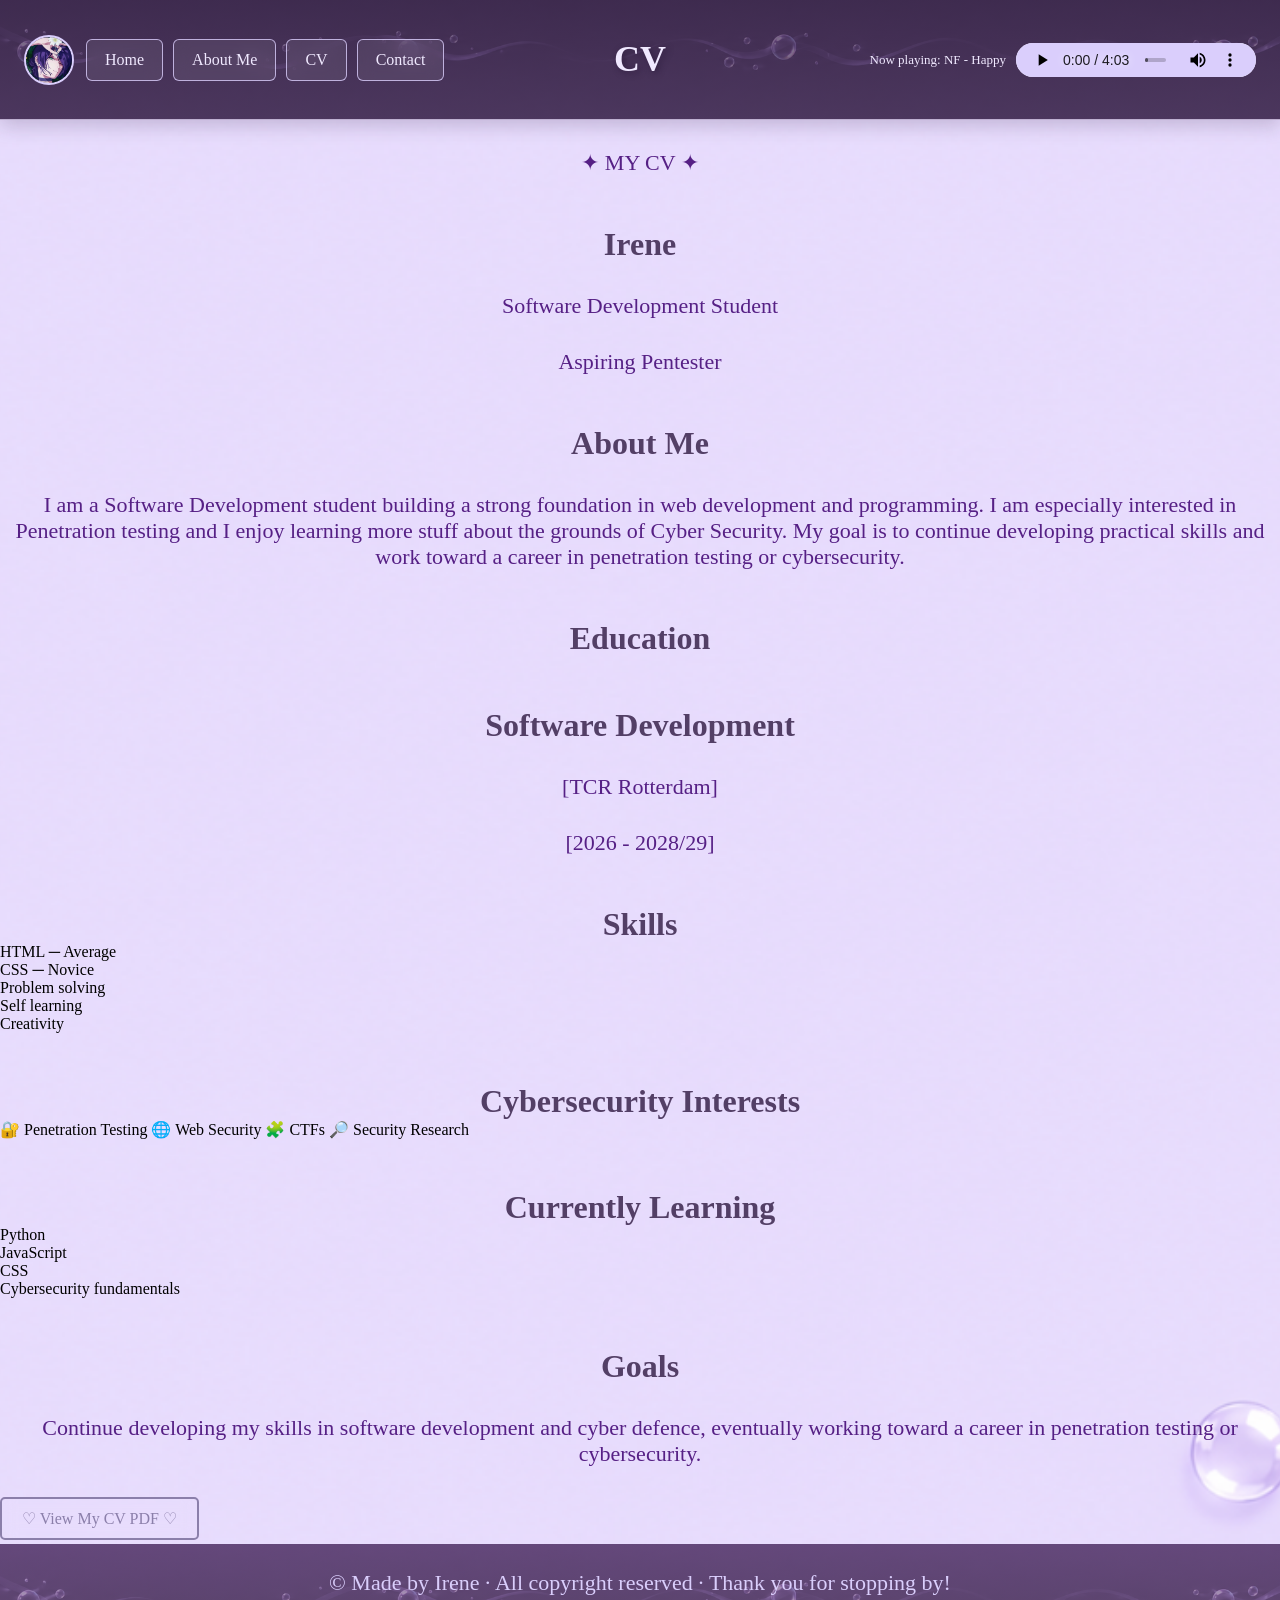
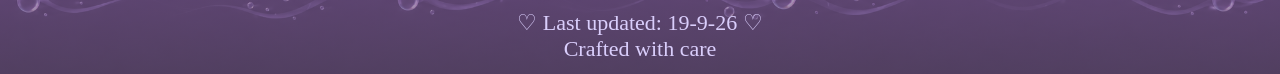
==== HTML/CV.html @ 509fbcf4 "first commit" ====
<!DOCTYPE html>
<html lang="en">
<head>
    <meta charset="UTF-8">
    <meta name="viewport" content="width=device-width, initial-scale=1.0">
    <title>CV</title>
    <link rel="stylesheet" href="../CSS/Who-am-i.css">
</head>
<body>
 <header class="site-header">
    <div class="header-nav">
      <a href="../HTML/Index.html" class="site-logo"><img src="../Other/rezepfp.jpg" alt="Irene home"></a>
      <nav>
        <a href="../HTML/Index.html" class="btn" id="home-btn">Home</a>
        <a href="../HTML/Who-am-i.html" class="btn" id="about-btn">About Me</a>
        <a href="../HTML/CV.html" class="btn" id="CV-btn">CV</a>
        <a href="../HTML/Contact.html" class="btn" id="contact-btn">Contact</a>
      </nav>
    </div>
    <h1 class="header-title">CV</h1>
    <div class="music-header">
      <h5>Now playing: NF - Happy</h5>
      <div class="audio-player">
        <audio src="../Other/NF - HAPPY (Lyrics).mp3" controls></audio>
      </div>
    </div>
 </header>
 <main class="cv-page">
   <section class="cv-hero">
     <p class="cv-kicker">✦ MY CV ✦</p>
     <h2>Irene</h2>
     <p class="cv-role">Software Development Student</p>
     <p class="cv-role">Aspiring Pentester</p>
   </section>

   <section class="cv-section">
     <h2>About Me</h2>
     <p class="cv-copy">I am a Software Development student building a strong foundation in web development and programming. 
        I am especially interested in Penetration testing and I enjoy learning more stuff about the grounds of Cyber Security.
         My goal is to continue developing practical skills and work toward a career in penetration testing or cybersecurity.
      </p>
   </section>

   <section class="cv-columns cv-section">
     <div>
       <h2>Education</h2>
       <h3>Software Development</h3>
       <p>[TCR Rotterdam]</p>
       <p>[2026 - 2028/29]</p>
     </div>
     <div>
       <h2>Skills</h2>
       <ul class="cv-list">
         <li>HTML ─ Average </li>
         <li>CSS ─ Novice</li>
         <li>Problem solving</li>
         <li>Self learning</li>
         <li>Creativity</li>
       </ul>
     </div>
   </section>

   <section class="cv-section">
     <h2>Cybersecurity Interests</h2>
     <div class="interest-grid">
       <span>🔐 Penetration Testing</span>
       <span>🌐 Web Security</span>
       <span>🧩 CTFs</span>
       <span>🔎 Security Research</span>
     </div>
   </section>

   <section class="cv-section">
     <h2>Currently Learning</h2>
     <ul class="cv-list learning-list">
       <li>Python</li>
       <li>JavaScript</li>
       <li>CSS</li>
       <li>Cybersecurity fundamentals</li>
     </ul>
   </section>

   <section class="cv-section">
     <h2>Goals</h2>
     <p class="cv-copy">Continue developing my skills in software development and cyber defence, eventually working toward a career in penetration testing or cybersecurity.</p>
   </section>

   <div class="cv-action">
     <a class="btn" href="Irene CV.pdf" target="_blank">♡ View My CV PDF ♡</a>
   </div>
 </main>
 <footer class="footer">
    <br><br><br><p>© Made by Irene · All copyright reserved · Thank you for stopping by!</p>
    <p>♡ Last updated: 19-9-26 ♡</p><br>
    <p>Crafted with care</p>
  </footer>
</body>
</html>
---- CSS/Who-am-i.css ----
* {
  margin: 0;
  padding: 0;
}

body {
  display: flex;
  flex-direction: column;
 font-family: cambria, cochin, georgia, times, 'times new roman', serif;
  background-image: url('../Other/Bubble2.png');
  background-position: center;
  background-repeat: no-repeat;
  min-height: 100vh;
  background-size: cover;
}

h1 {
  color: rgb(128, 108, 146);
  font-size: 55px;
  animation: fadeIn 3s ease-in-out both;
  text-align: center;
  margin-top: auto;
}

blockquote {
  font-size: 28px;
  color: rgb(83, 63, 102);
  text-align: center;
  margin-top: 50px;
  font-family: 'Segoe UI', Tahoma, Geneva, Verdana, sans-serif;
}

h2 {
  color: rgb(83, 63, 102);
  text-align: center;
  margin-top: 50px;
  font-family: Cambria, Cochin, Georgia, Times, 'Times New Roman', serif;
  font-size: 32px;
}

p {
  color: rgb(86, 32, 133);
  font-family: Cambria, Cochin, Georgia, Times, 'Times New Roman', serif;
  font-size: 22px;
  text-align: center;
  margin-top: 30px;
  margin-bottom: 30px;
}

h3 {
  color: rgb(83, 63, 102);
  text-align: center;
  margin-top: 50px;
  font-family: Cambria, Cochin, Georgia, Times, 'Times New Roman', serif;
  font-size: 32px;
}

ol {
  color: rgb(83, 32, 133);
  font-family: Cambria, Cochin, Georgia, Times, 'Times New Roman', serif;
  font-size: 24px;
  text-align: center;
  margin-top: 50px;
  margin-bottom: 50px;
}

.site-header {
  display: grid;
  grid-template-columns: 1fr auto 1fr;
  align-items: center;
  padding: 20px;
  background-image:linear-gradient(rgba(110, 85, 129, 0.65), rgba(120, 93, 141, 0.65)), url('../Other/bubbleheader3.png');
  background-position: center;
  background-repeat: no-repeat;
  background-size: cover;
}
.site-header h1 {
	grid-column: 2;
  text-align: center;
  color: #8b7faa;
  margin: 0;
}
.site-header nav {
  grid-column: 3;
  justify-self: end;
  display: flex;
  gap: 10px;
}

.btn {
  display: inline-block;
  padding: 10px 20px;
  background: transparent;
  backdrop-filter: blur(8px);
  color: #8b7faa;
  text-decoration: none;
  border-radius: 5px;
  border: 2px solid #8b7faa;
  transition: color 0.4s ease;
  position: relative;
  isolation: isolate;
  overflow: hidden;
}

.btn::before {
  content: '';
  position: absolute;
  inset: 0;
  width: 0;
  background: rgb(142, 111, 163);
  z-index: -1;
  transition: width 0.4s ease;
}

.btn:hover::before {
  width: 100%;
}

.btn:hover {
  color: #693191;
}

.container {
  display: flex;
  justify-content: center;
  align-items: center;
}

.whoami-hero,
.whoami-hobbies,
.whoami-FAQ {
  width: min(90%, 1000px);
  box-sizing: border-box;
  margin: 40px auto;
  padding: 24px;
  background: rgba(255, 255, 255, 0.2);
  border-radius: 12px;
  box-shadow: 8px 0 15px -6px rgba(68, 53, 78, 0.25);
  animation: fadeIn 4s ease-in-out both;
}

.quote-banner {
  width: min(90%, 800px);
  box-sizing: border-box;
  margin: 0 auto 50px;
  padding: 24px;
  background-color: #42374b;
  color: #8b7faa;
  font-size: 24px;
  text-align: center;
  border-radius: 20px;
  animation: fadeIn 4s ease-in-out both;
}

.footer {
  margin-top: auto;
  display: grid;
  grid-template-columns: 1fr auto 1fr;
  align-items: center;
  padding: 12px;
  background-image: linear-gradient(rgba(127, 90, 155, 0.65), rgba(98, 77, 114, 0.65)), url('../Other/bubbleheader3.png');
  background-position: center;
  background-repeat: no-repeat;
  background-size: cover;
}

.footer p {
  grid-column: 2;
  text-align: center;
  color: #dacefc;
  margin: 0;
}

.music-header {
 margin-top: -74px;
margin-left: -300px;
font-family:Cambria, Cochin, Georgia, Times, 'Times New Roman', serif;
font-size: 25px;
text-align: center;
color: rgb(204, 170, 235);
}

audio::-webkit-media-controls-panel {
  background-color:#8b7faa;
  box-shadow: 8px 0 15px -6px rgba(68, 53, 78, 0.12);
}

@keyframes fadeIn {
  from {
    opacity: 0;
    transform: translateY(-40px);
  }
  to {
    opacity: 1;
    transform: translateY(0);
  }
}

.site-header {
  box-sizing: border-box;
  display: grid;
  grid-template-columns: minmax(0, 1fr) auto minmax(0, 1fr);
  align-items: center;
  gap: 12px 16px;
  width: 100%;
  min-height: 120px;
  padding: 24px;
  border-bottom: 1px solid rgba(226, 211, 245, 0.8);
  background-image: linear-gradient(rgba(67, 45, 85, 0.72), rgba(85, 61, 105, 0.72)), url('../Other/bubbleheader3.png');
  background-position: center;
  background-size: cover;
  box-shadow: 0 6px 18px rgba(48, 29, 66, 0.2);
}

.site-header .header-nav {
  box-sizing: border-box;
  display: flex;
  grid-column: 1;
  align-items: center;
  gap: 12px;
  max-width: 100%;
  transform: none;
}

.site-header .site-logo {
  box-sizing: border-box;
  display: grid;
  flex: 0 0 50px;
  width: 50px;
  height: 50px;
  place-items: center;
  border: 2px solid #dacefc;
  border-radius: 50%;
  color: #fff;
  background: rgba(218, 206, 252, 0.2);
  font: 700 24px 'Segoe UI', Tahoma, Geneva, Verdana, sans-serif;
  text-decoration: none;
}

.site-header .site-logo img {
  display: block;
  width: 100%;
  height: 100%;
  border-radius: 50%;
  object-fit: cover;
}

.site-header .header-nav nav {
  box-sizing: border-box;
  display: flex;
  flex: initial;
  flex-wrap: wrap;
  max-width: 100%;
  justify-content: flex-start;
  gap: 10px;
}

.site-header .header-title {
  box-sizing: border-box;
  grid-column: 2;
  margin: 0;
  color: #f0e9ff;
  font-size: clamp(26px, 3vw, 36px);
  font-weight: 600;
  line-height: 1.2;
  text-align: center;
  text-shadow: 2px 2px 6px rgba(37, 20, 52, 0.6);
  animation: none;
}

.site-header .btn {
  box-sizing: border-box;
  position: relative;
  isolation: isolate;
  overflow: hidden;
  display: inline-block;
  padding: 11px 18px;
  border: 1px solid rgba(218, 206, 252, 0.8);
  border-radius: 6px;
  color: #f0e9ff;
  background: rgba(255, 255, 255, 0.08);
  font-size: 16px;
  text-decoration: none;
  transition: color 0.25s ease;
}

.site-header .btn::before {
  position: absolute;
  z-index: -1;
  inset: 0;
  content: '';
  background: #dacefc;
  transform: scaleX(0);
  transform-origin: left;
  transition: transform 0.25s ease;
}

.site-header .btn:hover::before,
.site-header .btn:focus-visible::before {
  transform: scaleX(1);
}

.site-header .btn:hover,
.site-header .btn:focus-visible {
  color: #49365c;
}

.site-header .btn[aria-current='page'] {
  border-color: #dacefc;
  color: #49365c;
  background: #dacefc;
  box-shadow: 0 0 0 2px rgba(218, 206, 252, 0.3);
  font-weight: 700;
}

.site-header .btn:focus-visible,
.site-header .site-logo:focus-visible {
  outline: 3px solid #fff;
  outline-offset: 2px;
}

.site-header .music-header {
  box-sizing: border-box;
  grid-column: 3;
  display: flex;
  align-items: center;
  justify-content: flex-end;
  gap: 10px;
  margin: 0;
  color: #f0e9ff;
  font-size: 13px;
  text-align: right;
}

.site-header .music-header h5 {
  font-size: inherit;
  font-weight: 500;
}

.site-header .audio-player audio {
  box-sizing: border-box;
  display: block;
  width: 240px;
  height: 34px;
}

.site-header audio::-webkit-media-controls-panel {
  background-color: #dacefc;
}

@media (max-width: 1000px) {
  .site-header {
    grid-template-columns: minmax(0, 1fr);
    justify-items: center;
    padding: 20px 16px;
  }

  .site-header .header-nav {
    grid-column: 1;
    grid-row: auto;
    justify-content: center;
  }

  .site-header .header-title {
    grid-column: 1;
    grid-row: auto;
  }

  .site-header .music-header {
    grid-column: 1;
    grid-row: auto;
    justify-content: center;
  }
}

@media (max-width: 650px) {
  .site-header {
    gap: 10px;
    padding: 14px 10px;
  }

  .site-header .header-nav {
    flex-wrap: wrap;
    max-width: 100%;
    justify-content: center;
  }

  .site-header .header-nav nav {
    justify-content: center;
    gap: 7px;
  }

  .site-header .btn {
    padding: 9px 12px;
    font-size: 15px;
  }

  .site-header .music-header {
    flex-wrap: wrap;
    text-align: center;
  }

  .site-header .audio-player,
  .site-header .audio-player audio {
    width: min(300px, 100%);
  }
}
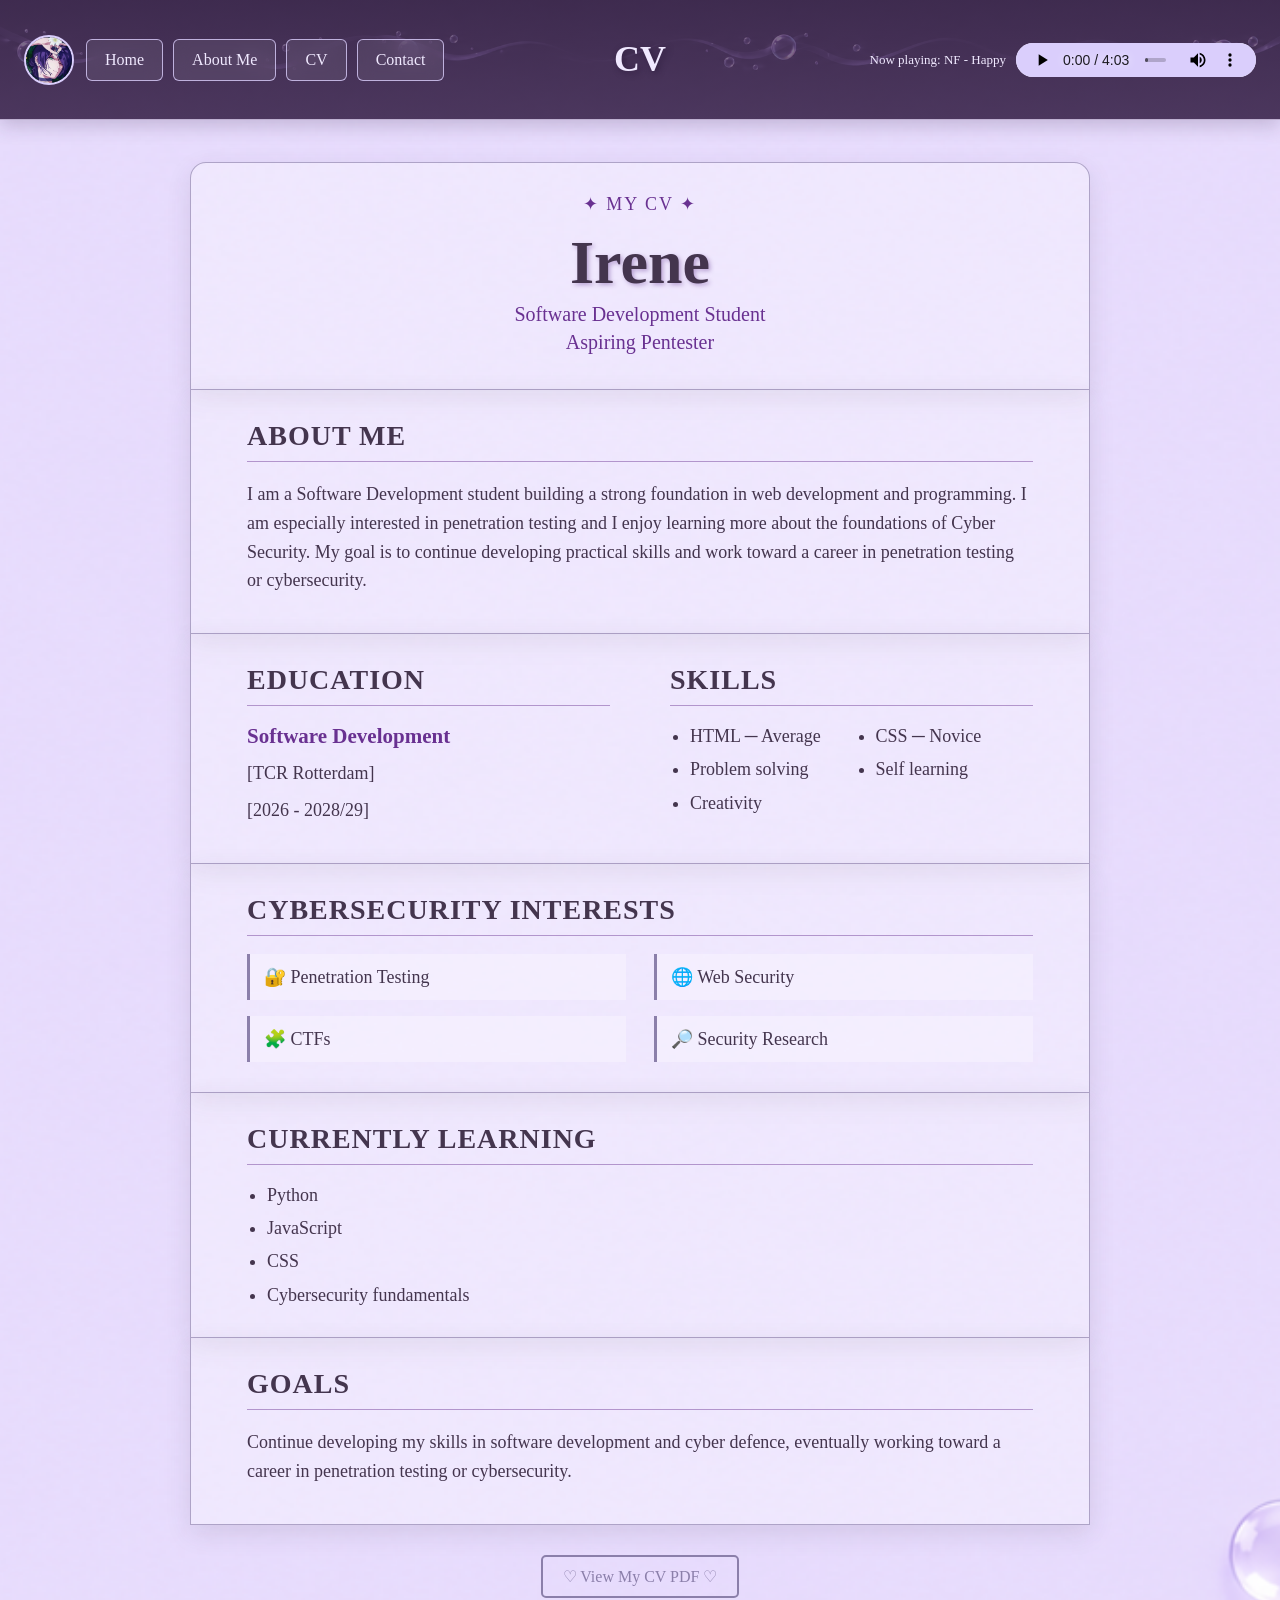
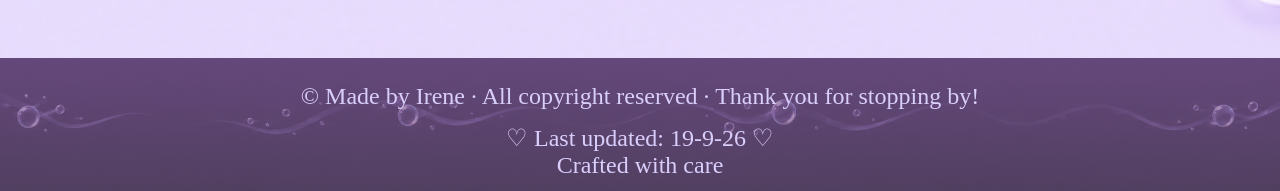
==== commit 54742006: "Changed indentations" ====
--- a/HTML/CV.html
+++ b/HTML/CV.html
@@ -1,98 +1,114 @@
 <!DOCTYPE html>
 <html lang="en">
-<head>
+  <head>
     <meta charset="UTF-8">
     <meta name="viewport" content="width=device-width, initial-scale=1.0">
     <title>CV</title>
-    <link rel="stylesheet" href="../CSS/Who-am-i.css">
-</head>
-<body>
- <header class="site-header">
-    <div class="header-nav">
-      <a href="../HTML/Index.html" class="site-logo"><img src="../Other/rezepfp.jpg" alt="Irene home"></a>
-      <nav>
-        <a href="../HTML/Index.html" class="btn" id="home-btn">Home</a>
-        <a href="../HTML/Who-am-i.html" class="btn" id="about-btn">About Me</a>
-        <a href="../HTML/CV.html" class="btn" id="CV-btn">CV</a>
-        <a href="../HTML/Contact.html" class="btn" id="contact-btn">Contact</a>
-      </nav>
-    </div>
-    <h1 class="header-title">CV</h1>
-    <div class="music-header">
-      <h5>Now playing: NF - Happy</h5>
-      <div class="audio-player">
-        <audio src="../Other/NF - HAPPY (Lyrics).mp3" controls></audio>
+    <link rel="stylesheet" href="../CSS/CV.css">
+  </head>
+
+  <body>
+    <header class="site-header">
+      <div class="header-nav">
+        <a href="../HTML/Index.html" class="site-logo">
+          <img src="../Other/rezepfp.jpg" alt="Irene home">
+        </a>
+
+        <nav>
+          <a href="../HTML/Index.html" class="btn" id="home-btn">Home</a>
+          <a href="../HTML/Who-am-i.html" class="btn" id="about-btn">About Me</a>
+          <a href="../HTML/CV.html" class="btn" id="CV-btn">CV</a>
+          <a href="../HTML/Contact.html" class="btn" id="contact-btn">Contact</a>
+        </nav>
       </div>
-    </div>
- </header>
- <main class="cv-page">
-   <section class="cv-hero">
-     <p class="cv-kicker">✦ MY CV ✦</p>
-     <h2>Irene</h2>
-     <p class="cv-role">Software Development Student</p>
-     <p class="cv-role">Aspiring Pentester</p>
-   </section>
 
-   <section class="cv-section">
-     <h2>About Me</h2>
-     <p class="cv-copy">I am a Software Development student building a strong foundation in web development and programming. 
-        I am especially interested in Penetration testing and I enjoy learning more stuff about the grounds of Cyber Security.
-         My goal is to continue developing practical skills and work toward a career in penetration testing or cybersecurity.
-      </p>
-   </section>
+      <h1 class="header-title">CV</h1>
 
-   <section class="cv-columns cv-section">
-     <div>
-       <h2>Education</h2>
-       <h3>Software Development</h3>
-       <p>[TCR Rotterdam]</p>
-       <p>[2026 - 2028/29]</p>
-     </div>
-     <div>
-       <h2>Skills</h2>
-       <ul class="cv-list">
-         <li>HTML ─ Average </li>
-         <li>CSS ─ Novice</li>
-         <li>Problem solving</li>
-         <li>Self learning</li>
-         <li>Creativity</li>
-       </ul>
-     </div>
-   </section>
+      <div class="music-header">
+        <h5>Now playing: NF - Happy</h5>
+        <div class="audio-player">
+          <audio src="../Other/NF - HAPPY (Lyrics).mp3" controls></audio>
+        </div>
+      </div>
+    </header>
 
-   <section class="cv-section">
-     <h2>Cybersecurity Interests</h2>
-     <div class="interest-grid">
-       <span>🔐 Penetration Testing</span>
-       <span>🌐 Web Security</span>
-       <span>🧩 CTFs</span>
-       <span>🔎 Security Research</span>
-     </div>
-   </section>
+    <main class="cv-page">
+      <section class="cv-hero">
+        <p class="cv-kicker">✦ MY CV ✦</p>
+        <h2>Irene</h2>
+        <p class="cv-role">Software Development Student</p>
+        <p class="cv-role">Aspiring Pentester</p>
+      </section>
 
-   <section class="cv-section">
-     <h2>Currently Learning</h2>
-     <ul class="cv-list learning-list">
-       <li>Python</li>
-       <li>JavaScript</li>
-       <li>CSS</li>
-       <li>Cybersecurity fundamentals</li>
-     </ul>
-   </section>
+      <section class="cv-section">
+        <h2>About Me</h2>
+        <p class="cv-copy">
+          I am a Software Development student building a strong foundation in web
+          development and programming. I am especially interested in penetration testing
+          and I enjoy learning more about the foundations of Cyber Security. My goal is to
+          continue developing practical skills and work toward a career in penetration
+          testing or cybersecurity.
+        </p>
+      </section>
 
-   <section class="cv-section">
-     <h2>Goals</h2>
-     <p class="cv-copy">Continue developing my skills in software development and cyber defence, eventually working toward a career in penetration testing or cybersecurity.</p>
-   </section>
+      <section class="cv-columns cv-section">
+        <div>
+          <h2>Education</h2>
+          <h3>Software Development</h3>
+          <p>[TCR Rotterdam]</p>
+          <p>[2026 - 2028/29]</p>
+        </div>
 
-   <div class="cv-action">
-     <a class="btn" href="Irene CV.pdf" target="_blank">♡ View My CV PDF ♡</a>
-   </div>
- </main>
- <footer class="footer">
-    <br><br><br><p>© Made by Irene · All copyright reserved · Thank you for stopping by!</p>
-    <p>♡ Last updated: 19-9-26 ♡</p><br>
-    <p>Crafted with care</p>
-  </footer>
-</body>
-</html>+        <div>
+          <h2>Skills</h2>
+          <ul class="cv-list">
+            <li>HTML ─ Average</li>
+            <li>CSS ─ Novice</li>
+            <li>Problem solving</li>
+            <li>Self learning</li>
+            <li>Creativity</li>
+          </ul>
+        </div>
+      </section>
+
+      <section class="cv-section">
+        <h2>Cybersecurity Interests</h2>
+        <div class="interest-grid">
+          <span>🔐 Penetration Testing</span>
+          <span>🌐 Web Security</span>
+          <span>🧩 CTFs</span>
+          <span>🔎 Security Research</span>
+        </div>
+      </section>
+
+      <section class="cv-section">
+        <h2>Currently Learning</h2>
+        <ul class="cv-list learning-list">
+          <li>Python</li>
+          <li>JavaScript</li>
+          <li>CSS</li>
+          <li>Cybersecurity fundamentals</li>
+        </ul>
+      </section>
+
+      <section class="cv-section">
+        <h2>Goals</h2>
+        <p class="cv-copy">
+          Continue developing my skills in software development and cyber defence,
+          eventually working toward a career in penetration testing or cybersecurity.
+        </p>
+      </section>
+
+      <div class="cv-action">
+        <a class="btn" href="Irene CV.pdf" target="_blank">♡ View My CV PDF ♡</a>
+      </div>
+    </main>
+
+    <footer class="footer">
+      <br><br><br>
+      <p>© Made by Irene · All copyright reserved · Thank you for stopping by!</p>
+      <p>♡ Last updated: 19-9-26 ♡</p><br>
+      <p>Crafted with care</p>
+    </footer>
+  </body>
+</html>
--- a/CSS/CV.css
+++ b/CSS/CV.css
@@ -0,0 +1,493 @@
+* {
+  margin: 0;
+  padding: 0;
+}
+
+body {
+  display: flex;
+  flex-direction: column;
+  font-family: cambria, cochin, georgia, times, 'times new roman', serif;
+  background-image: url('../Other/Bubble2.png');
+  background-position: center;
+  background-repeat: no-repeat;
+  min-height: 100vh;
+  background-size: cover;
+}
+
+h1 {
+  color: rgb(204, 170, 235);
+  font-size: 55px;
+  animation: fadeIn 3s ease-in-out both;
+  text-align: center;
+  margin-top: auto;
+  text-shadow: 2px 2px 4px rgb(83, 32, 133);
+}
+
+h2 {
+  color: rgb(83, 63, 102);
+  text-align: center;
+  margin-top: 50px;
+  font-family: Cambria, Cochin, Georgia, Times, 'Times New Roman', serif;
+  font-size: 32px;
+}
+
+p {
+  color: rgb(86, 32, 133);
+  font-family: Cambria, Cochin, Georgia, Times, 'Times New Roman', serif;
+  font-size: 24px;
+  text-align: center;
+  margin-top: 50px;
+  margin-bottom: 50px;
+}
+
+.site-header {
+  display: grid;
+  grid-template-columns: 1fr auto 1fr;
+  align-items: center;
+  padding: 20px;
+  background-image: linear-gradient(rgba(110, 85, 129, 0.65), rgba(120, 93, 141, 0.65)), url('../Other/bubbleheader3.png');
+  background-position: center;
+  background-repeat: no-repeat;
+  background-size: cover;
+}
+.site-header h1 {
+  grid-column: 2;
+  text-align: center;
+  color: #8b7faa;
+  margin: 0;
+}
+.site-header nav {
+  grid-column: 3;
+  justify-self: end;
+  display: flex;
+  gap: 10px;
+}
+
+.btn {
+  display: inline-block;
+  padding: 10px 20px;
+  background: transparent;
+  backdrop-filter: blur(8px);
+  color: #8b7faa;
+  text-decoration: none;
+  border-radius: 5px;
+  border: 2px solid #8b7faa;
+  transition: color 0.4s ease;
+  position: relative;
+  isolation: isolate;
+  overflow: hidden;
+}
+
+.btn::before {
+  content: '';
+  position: absolute;
+  inset: 0;
+  width: 0;
+  background: rgb(142, 111, 163);
+  z-index: -1;
+  transition: width 0.4s ease;
+}
+
+.btn:hover::before {
+  width: 100%;
+}
+
+.btn:hover {
+  color: #693191;
+}
+
+.container {
+  display: flex;
+  justify-content: center;
+  align-items: center;
+
+}
+
+.footer {
+  margin-top: auto;
+  display: grid;
+  grid-template-columns: 1fr auto 1fr;
+  align-items: center;
+  padding: 12px;
+  background-image: linear-gradient(rgba(127, 90, 155, 0.65), rgba(98, 77, 114, 0.65)), url('../Other/bubbleheader3.png');
+  background-position: center;
+  background-repeat: no-repeat;
+  background-size: cover;
+}
+.footer p {
+  grid-column: 2;
+  text-align: center;
+   color: #dacefc;
+  margin: 0;
+}
+
+.cv-page {
+  width: min(92%, 900px);
+  margin: 42px auto 60px;
+  color: #44354e;
+}
+
+.cv-hero,
+.cv-section {
+  padding: 30px clamp(20px, 5vw, 56px);
+  background: rgba(255, 255, 255, 0.34);
+  border: 1px solid rgba(139, 127, 170, 0.65);
+  box-shadow: 0 8px 24px rgba(68, 53, 78, 0.12);
+}
+
+.cv-hero {
+  text-align: center;
+  border-radius: 16px 16px 0 0;
+}
+
+.cv-kicker {
+  margin: 0 0 12px;
+  color: #693191;
+  font-size: 18px;
+  letter-spacing: 2px;
+}
+
+.cv-hero h2 {
+  margin: 0;
+  color: #44354e;
+  font-size: clamp(36px, 7vw, 62px);
+  text-shadow: 2px 2px 4px rgba(83, 32, 133, 0.35);
+}
+
+.cv-role {
+  margin: 5px 0;
+  color: #693191;
+  font-size: 20px;
+}
+
+.cv-links {
+  display: flex;
+  justify-content: center;
+  flex-wrap: wrap;
+  gap: 18px;
+  margin-top: 22px;
+}
+
+.cv-links a {
+  color: #693191;
+  font-size: 18px;
+}
+
+.cv-section {
+  border-top: 0;
+}
+
+.cv-section h2 {
+  margin: 0 0 18px;
+  color: #44354e;
+  font-size: 28px;
+  text-align: left;
+  text-transform: uppercase;
+  letter-spacing: 1px;
+}
+
+.cv-section h2::after {
+  content: '';
+  display: block;
+  width: 100%;
+  height: 1px;
+  margin-top: 9px;
+  background: rgba(105, 49, 145, 0.45);
+}
+
+.cv-copy,
+.cv-section p {
+  margin: 0 0 8px;
+  color: #44354e;
+  font-size: 18px;
+  line-height: 1.6;
+  text-align: left;
+}
+
+.cv-columns {
+  display: grid;
+  grid-template-columns: 1fr 1fr;
+  gap: 60px;
+}
+
+.cv-columns h3 {
+  margin: 0 0 10px;
+  color: #693191;
+  font-size: 21px;
+  text-align: left;
+}
+
+.cv-list {
+  display: grid;
+  grid-template-columns: repeat(2, minmax(0, 1fr));
+  gap: 9px 28px;
+  margin: 0;
+  padding-left: 20px;
+  color: #44354e;
+  font-size: 18px;
+  line-height: 1.35;
+}
+
+.learning-list {
+  grid-template-columns: 1fr;
+  max-width: 360px;
+}
+
+.interest-grid {
+  display: grid;
+  grid-template-columns: repeat(2, minmax(0, 1fr));
+  gap: 16px 28px;
+  color: #44354e;
+  font-size: 18px;
+}
+
+.interest-grid span {
+  padding: 12px 14px;
+  background: rgba(255, 255, 255, 0.28);
+  border-left: 3px solid #8b7faa;
+}
+
+.cv-action {
+  display: flex;
+  justify-content: center;
+  padding: 30px 0 0;
+}
+
+.cv-page {
+  animation: fadeIn 4s ease-in-out both;
+}
+
+.music-header {
+ margin-top: -74px;
+margin-left: -300px;
+font-family:Cambria, Cochin, Georgia, Times, 'Times New Roman', serif;
+font-size: 25px;
+text-align: center;
+color: rgb(204, 170, 235);
+}
+
+audio::-webkit-media-controls-panel {
+  background-color:#8b7faa;
+  box-shadow: 8px 0 15px -6px rgba(68, 53, 78, 0.12);
+}
+
+@keyframes fadeIn {
+  from {
+    opacity: 0;
+    transform: translateY(-40px);
+  }
+  to {
+    opacity: 1;
+    transform: translateY(0);
+  }
+}
+
+.site-header {
+  box-sizing: border-box;
+  display: grid;
+  grid-template-columns: minmax(0, 1fr) auto minmax(0, 1fr);
+  align-items: center;
+  gap: 12px 16px;
+  width: 100%;
+  min-height: 120px;
+  padding: 24px;
+  border-bottom: 1px solid rgba(226, 211, 245, 0.8);
+  background-image: linear-gradient(rgba(67, 45, 85, 0.72), rgba(85, 61, 105, 0.72)), url('../Other/bubbleheader3.png');
+  background-position: center;
+  background-size: cover;
+  box-shadow: 0 6px 18px rgba(48, 29, 66, 0.2);
+}
+
+.site-header .header-nav {
+  box-sizing: border-box;
+  display: flex;
+  grid-column: 1;
+  align-items: center;
+  gap: 12px;
+  max-width: 100%;
+  transform: none;
+}
+
+.site-header .site-logo {
+  box-sizing: border-box;
+  display: grid;
+  flex: 0 0 50px;
+  width: 50px;
+  height: 50px;
+  place-items: center;
+  border: 2px solid #dacefc;
+  border-radius: 50%;
+  color: #fff;
+  background: rgba(218, 206, 252, 0.2);
+  font: 700 24px 'Segoe UI', Tahoma, Geneva, Verdana, sans-serif;
+  text-decoration: none;
+}
+
+.site-header .site-logo img {
+  display: block;
+  width: 100%;
+  height: 100%;
+  border-radius: 50%;
+  object-fit: cover;
+}
+
+.site-header .header-nav nav {
+  box-sizing: border-box;
+  display: flex;
+  flex: initial;
+  flex-wrap: wrap;
+  max-width: 100%;
+  justify-content: flex-start;
+  gap: 10px;
+}
+
+.site-header .header-title {
+  box-sizing: border-box;
+  grid-column: 2;
+  margin: 0;
+  color: #f0e9ff;
+  font-size: clamp(26px, 3vw, 36px);
+  font-weight: 600;
+  line-height: 1.2;
+  text-align: center;
+  text-shadow: 2px 2px 6px rgba(37, 20, 52, 0.6);
+  animation: none;
+}
+
+.site-header .btn {
+  box-sizing: border-box;
+  position: relative;
+  isolation: isolate;
+  overflow: hidden;
+  display: inline-block;
+  padding: 11px 18px;
+  border: 1px solid rgba(218, 206, 252, 0.8);
+  border-radius: 6px;
+  color: #f0e9ff;
+  background: rgba(255, 255, 255, 0.08);
+  font-size: 16px;
+  text-decoration: none;
+  transition: color 0.25s ease;
+}
+
+.site-header .btn::before {
+  position: absolute;
+  z-index: -1;
+  inset: 0;
+  content: '';
+  background: #dacefc;
+  transform: scaleX(0);
+  transform-origin: left;
+  transition: transform 0.25s ease;
+}
+
+.site-header .btn:hover::before,
+.site-header .btn:focus-visible::before {
+  transform: scaleX(1);
+}
+
+.site-header .btn:hover,
+.site-header .btn:focus-visible {
+  color: #49365c;
+}
+
+.site-header .btn[aria-current='page'] {
+  border-color: #dacefc;
+  color: #49365c;
+  background: #dacefc;
+  box-shadow: 0 0 0 2px rgba(218, 206, 252, 0.3);
+  font-weight: 700;
+}
+
+.site-header .btn:focus-visible,
+.site-header .site-logo:focus-visible {
+  outline: 3px solid #fff;
+  outline-offset: 2px;
+}
+
+.site-header .music-header {
+  box-sizing: border-box;
+  grid-column: 3;
+  display: flex;
+  align-items: center;
+  justify-content: flex-end;
+  gap: 10px;
+  margin: 0;
+  color: #f0e9ff;
+  font-size: 13px;
+  text-align: right;
+}
+
+.site-header .music-header h5 {
+  font-size: inherit;
+  font-weight: 500;
+}
+
+.site-header .audio-player audio {
+  box-sizing: border-box;
+  display: block;
+  width: 240px;
+  height: 34px;
+}
+
+.site-header audio::-webkit-media-controls-panel {
+  background-color: #dacefc;
+}
+
+@media (max-width: 1000px) {
+  .site-header {
+    grid-template-columns: minmax(0, 1fr);
+    justify-items: center;
+    padding: 20px 16px;
+  }
+
+  .site-header .header-nav {
+    grid-column: 1;
+    grid-row: auto;
+    justify-content: center;
+  }
+
+  .site-header .header-title {
+    grid-column: 1;
+    grid-row: auto;
+  }
+
+  .site-header .music-header {
+    grid-column: 1;
+    grid-row: auto;
+    justify-content: center;
+  }
+}
+
+@media (max-width: 650px) {
+  .site-header {
+    gap: 10px;
+    padding: 14px 10px;
+  }
+
+  .site-header .header-nav {
+    flex-wrap: wrap;
+    max-width: 100%;
+    justify-content: center;
+  }
+
+  .site-header .header-nav nav {
+    justify-content: center;
+    gap: 7px;
+  }
+
+  .site-header .btn {
+    padding: 9px 12px;
+    font-size: 15px;
+  }
+
+  .site-header .music-header {
+    flex-wrap: wrap;
+    text-align: center;
+  }
+
+  .site-header .audio-player,
+  .site-header .audio-player audio {
+    width: min(300px, 100%);
+  }
+}
